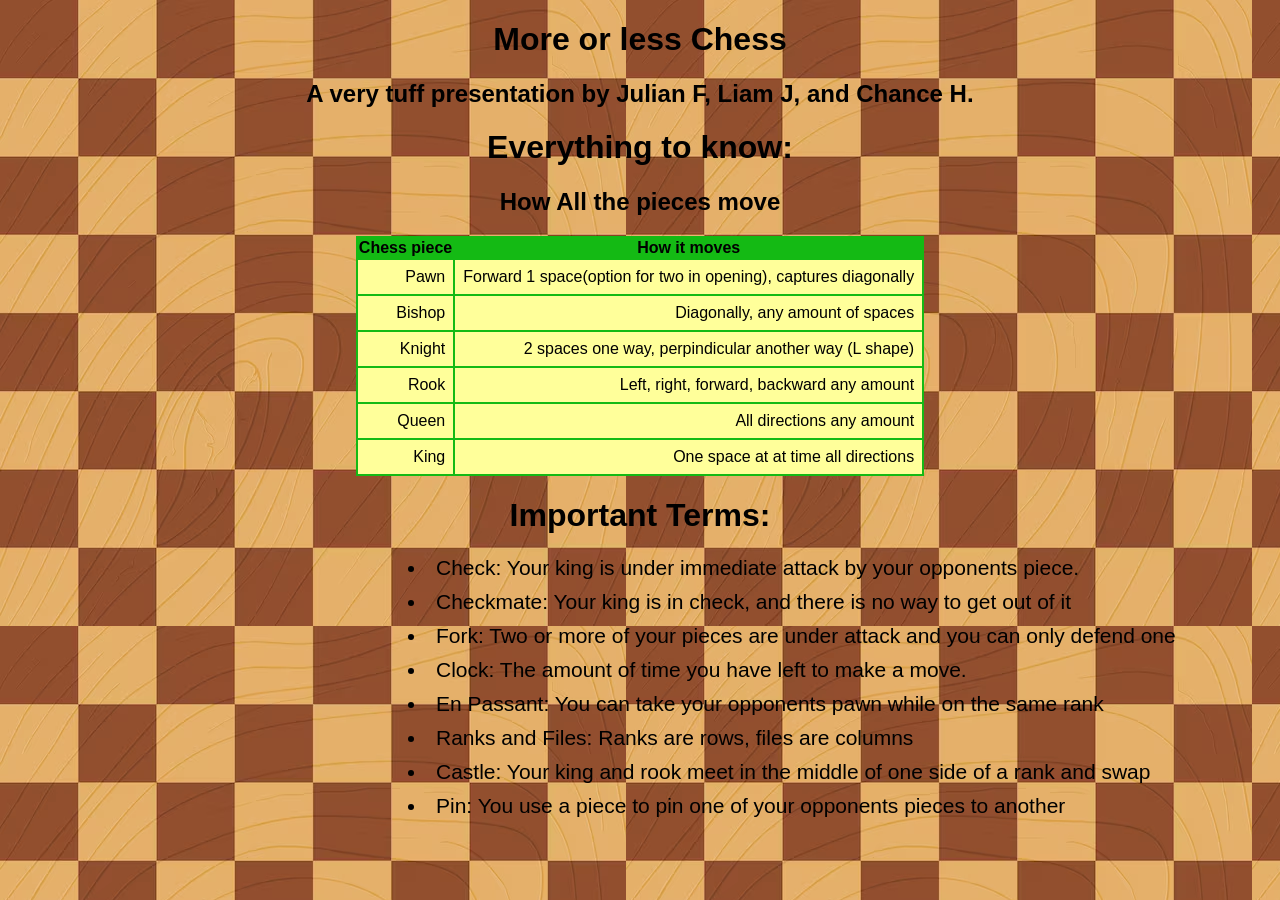
==== index.html @ f2fa6727 "did list" ====
<!DOCTYPE html>
<html>
<html lang = en>
    <head>
        <meta charset="UTF-8">
        <meta name = "viewport" content="width=device-width, initial-scale=1.0">
        <title>I'm Chessing it</title>
        <link rel="stylesheet" href="style.css">
    </head>
    <body>
        <h1>More or less Chess</h1>
        <h2>A very tuff presentation by Julian F, Liam J, and Chance H.</h2>
        <h1>Everything to know:</h1>
        <h2>How All the pieces move</h2>
        <table> 
             <tr>
                <th>Chess piece</th>
                <th>How it moves</th>
        </tr>
            <tr>
                <td>Pawn</td>
                <td>Forward 1 space(option for two in opening), captures diagonally</td>
            </tr>
            <tr>
                <td>Bishop</td>
                <td>Diagonally, any amount of spaces</td>
            </tr>
            <tr>
                <td>Knight</td>
                <td>2 spaces one way, perpindicular another way (L shape)</td>
            </tr>
            <tr>
                <td>Rook</td>
                <td>Left, right, forward, backward any amount</td>
            </tr>
                <td>Queen</td>
                <td>All directions any amount</td>
            <tr>
                <td>King</td>
                <td>One space at at time all directions</td>
            </tr>    

        </table>

    <h1 class = "h1banner">Important Terms:</h1>
    <ul>
        <li>Check: Your king is under immediate attack by your opponents piece.</li>
        <li>Checkmate: Your king is in check, and there is no way to get out of it</li>
        <li>Fork: Two or more of your pieces are under attack and you can only defend one</li>
        <li>Clock: The amount of time you have left to make a move.</li>
        <li>En Passant: You can take your opponents pawn while on the same rank</li>
        <li>Ranks and Files: Ranks are rows, files are columns</li>
        <li>Castle: Your king and rook meet in the middle of one side of a rank and swap</li>
        <li>Pin: You use a piece to pin one of your opponents pieces to another</li>
    </ul>
    

    </body>
        </html>
---- style.css ----
body {
    text-align: center;
    background-image: url("checkerboard.avif");
    text-align: center;
    font-family:'Segoe UI', Tahoma, Geneva, Verdana, sans-serif;
}

table {
    margin-left: auto;
    margin-right: auto;
    background-color: rgb(20, 186, 20);
    border: 100px;
    border-color: white;
    
}
td {
  background-color: rgb(255, 255, 154);
  border:5px solid white;
  padding: 8px;
  text-align: right;
}
table,th,td {
  border: 20px;
  margin: 20px auto;
  font-family: 'Segoe UI', Tahoma, Geneva, Verdana, sans-serif;
}

ul {
  font-size: 21px;
  list-style-position: inside;
  text-align: left;
  padding-left: 400px;
 
}
li {
  margin-bottom: 10px;
}
.h1banner{
  
}
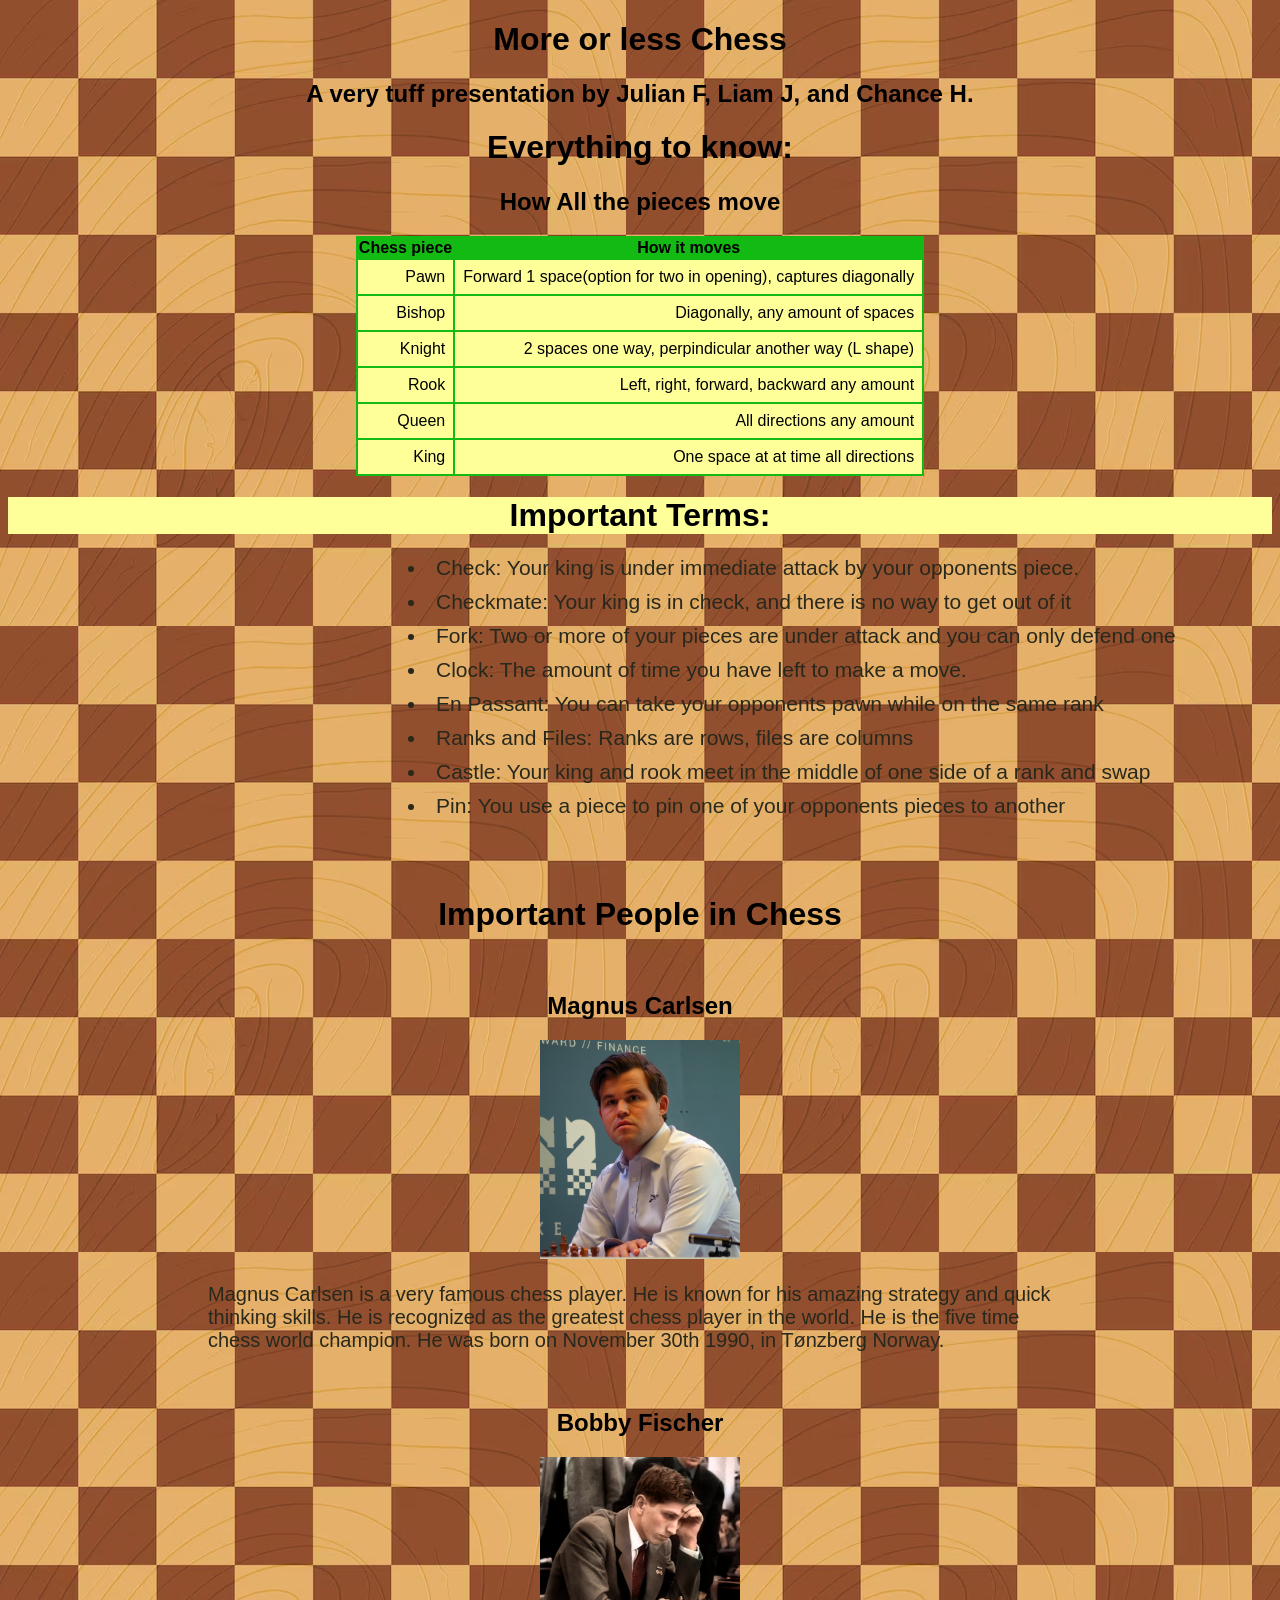
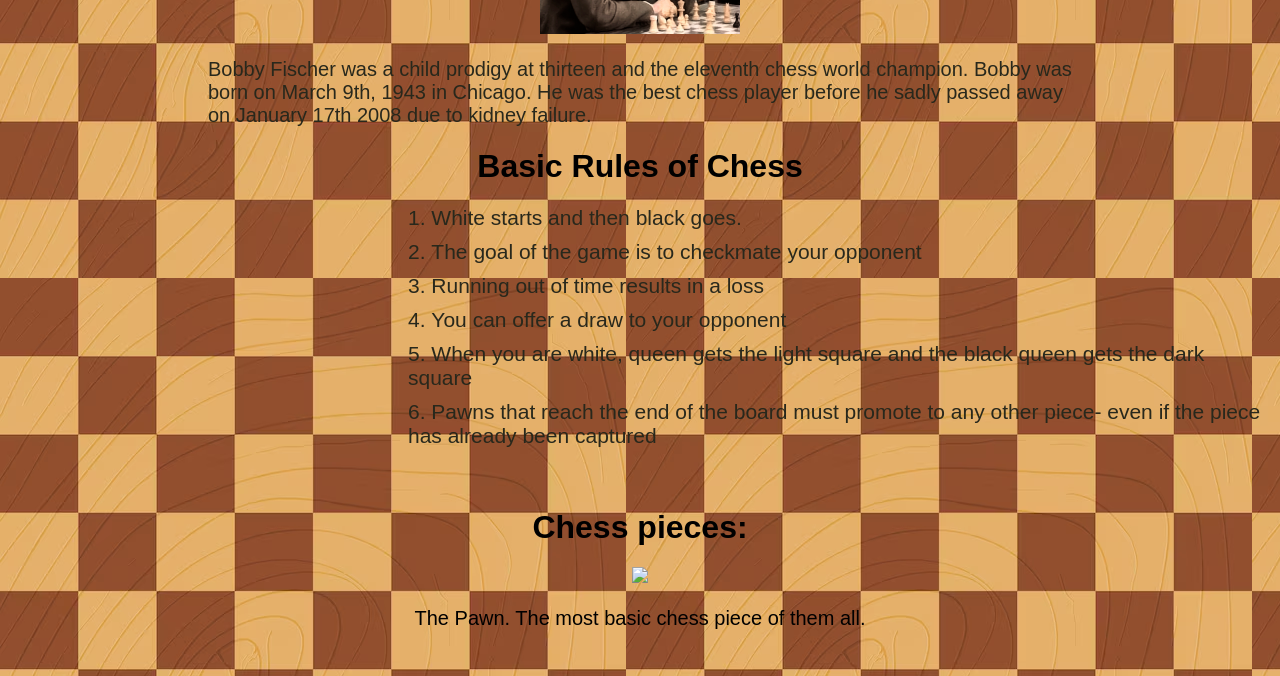
==== commit 6bd66303: "did list and pieces Co-authored-by: Liam J <LiamJostar@users.noreply.github.com> Co-authored-by: sir" ====
--- a/index.html
+++ b/index.html
@@ -1,4 +1,4 @@
-<!DOCTYPE html>
+ <!DOCTYPE html>
 <html>
 <html lang = en>
     <head>
@@ -53,7 +53,33 @@
         <li>Castle: Your king and rook meet in the middle of one side of a rank and swap</li>
         <li>Pin: You use a piece to pin one of your opponents pieces to another</li>
     </ul>
-    
+    <br><br>
+    <h1>Important People in Chess</h1>
+    <br>
+    <h2>Magnus Carlsen</h2>
+    <img class="magnus"src="MagnusCarlsen24.jpg" >
+    <p>Magnus Carlsen is a very famous chess player. He is known for his amazing strategy and quick thinking skills. He is recognized as the greatest chess player in the world. He is the five time 
+        chess world champion. He was born on November 30th 1990, in Tønzberg Norway.
+    </p>
+    <br>
+    <h2>Bobby Fischer</h2>
+    <img class="magnus"src="Bobby_Fischer_1960_in_Leipzig_in_color.jpg">
+    <p>Bobby Fischer was a child prodigy at thirteen and the eleventh chess world champion. Bobby was born on March 9th, 1943 in Chicago. He was the best chess player before he sadly passed away on January 17th 2008 due to kidney failure. 
+    </p>
 
-    </body>
+    <h1>Basic Rules of Chess</h1>
+    <ol>
+        <li>White starts and then black goes.</li>
+        <li>The goal of the game is to checkmate your opponent</li>
+        <li>Running out of time results in a loss</li>
+        <li>You can offer a draw to your opponent</li>
+        <li>When you are white, queen gets the light square and the black queen gets the dark square</li>
+        <li>Pawns that reach the end of the board must promote to any other piece- even if the piece has already been captured</li>
+    </ol>
+    <br>
+    <h1> Chess pieces:</h1>
+    <img class="pieces"src="https://i.pinimg.com/474x/52/5b/fa/525bfa9c43b8e1f092bd3f66b98a7b0f.jpg">
+    <p class="piece"> The Pawn. The most basic chess piece of them all.</p>
+    <img class="pieces"src="" 
+</body>
         </html>
--- a/style.css
+++ b/style.css
@@ -25,7 +25,7 @@
   font-family: 'Segoe UI', Tahoma, Geneva, Verdana, sans-serif;
 }
 
-ul {
+ul,ol {
   font-size: 21px;
   list-style-position: inside;
   text-align: left;
@@ -34,7 +34,28 @@
 }
 li {
   margin-bottom: 10px;
+  color: rgb(40, 40, 28)
 }
-.h1banner{
-  
+.h1banner {
+  background-color:rgb(255, 255, 154) ;
+}
+.magnus {
+  width: 200px;
+}
+
+p{
+  color: rgb(40,40,28);
+  text-align: left;
+  padding-left: 200px;
+  font-size: 20px;
+  padding-right: 200px;
+}
+
+.pieces{
+  width:200px;
+}
+
+.piece {
+  text-align: center;
+  color: black;
 }
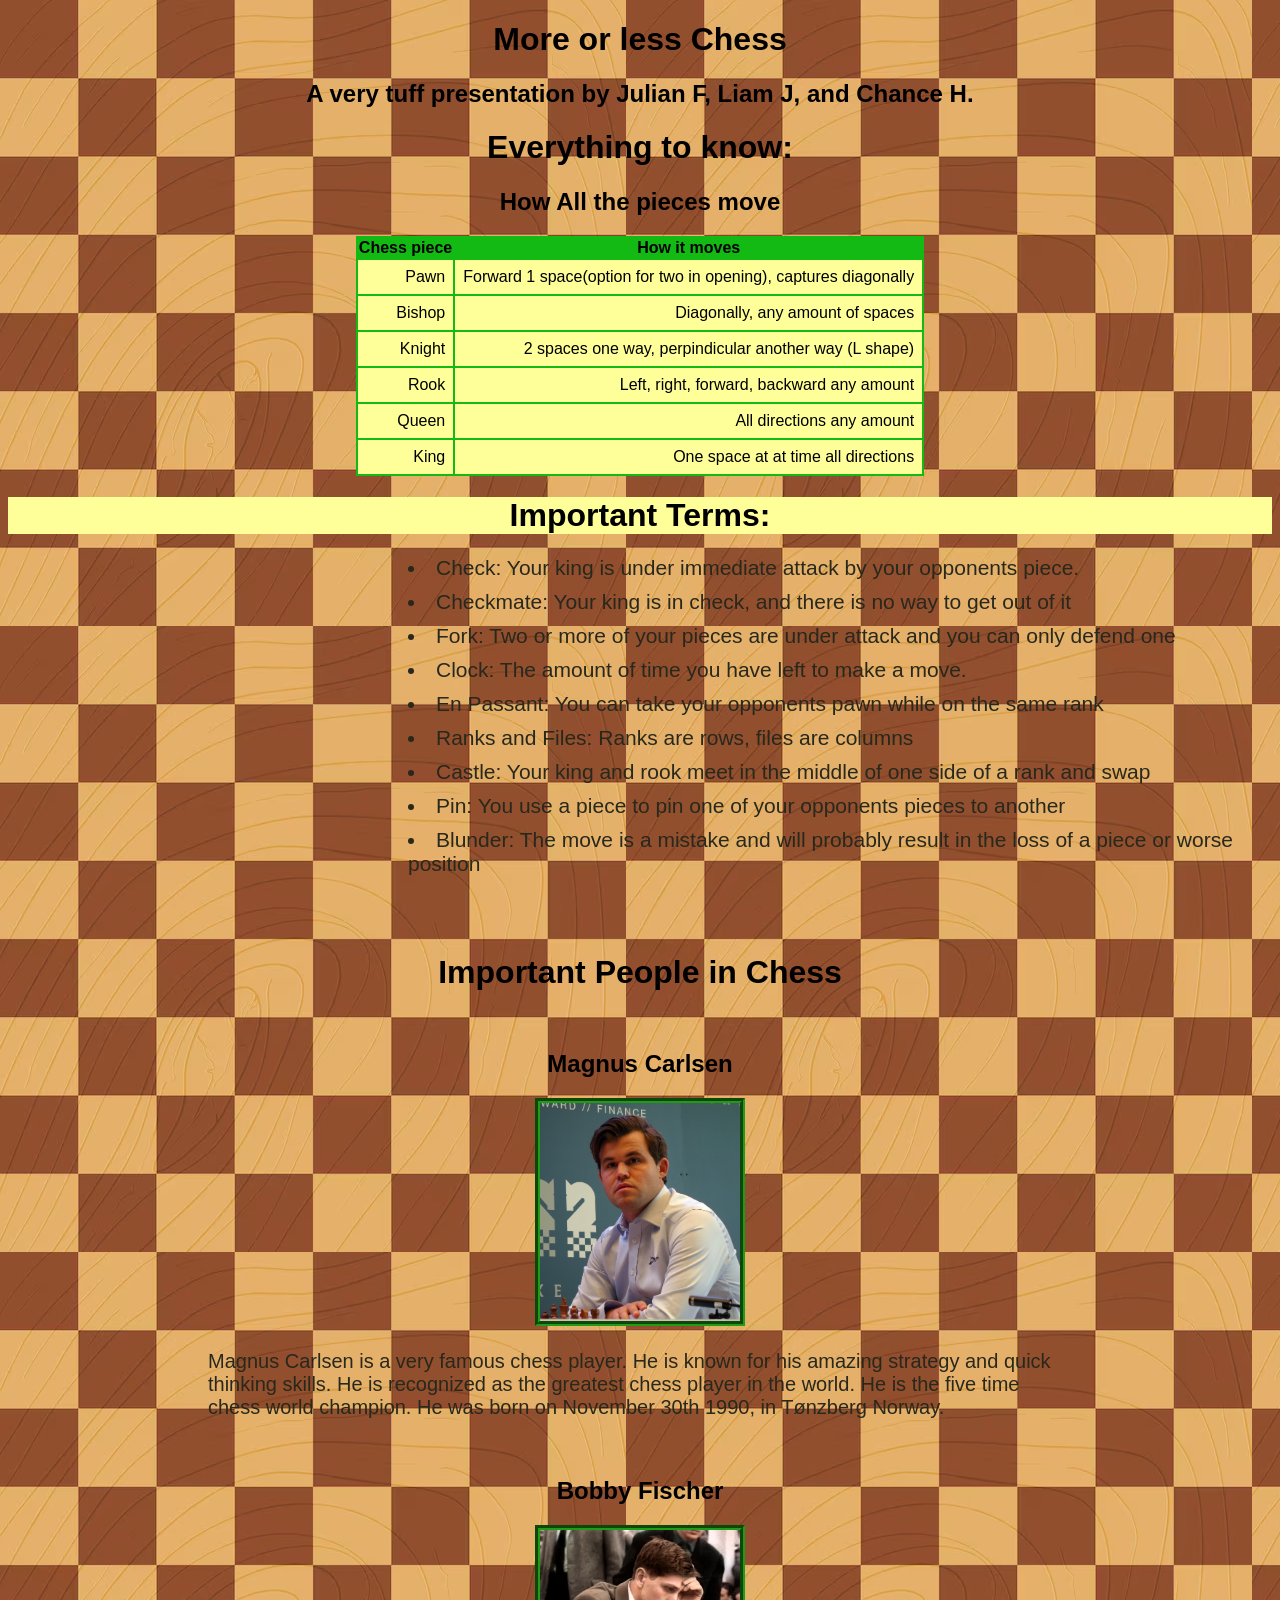
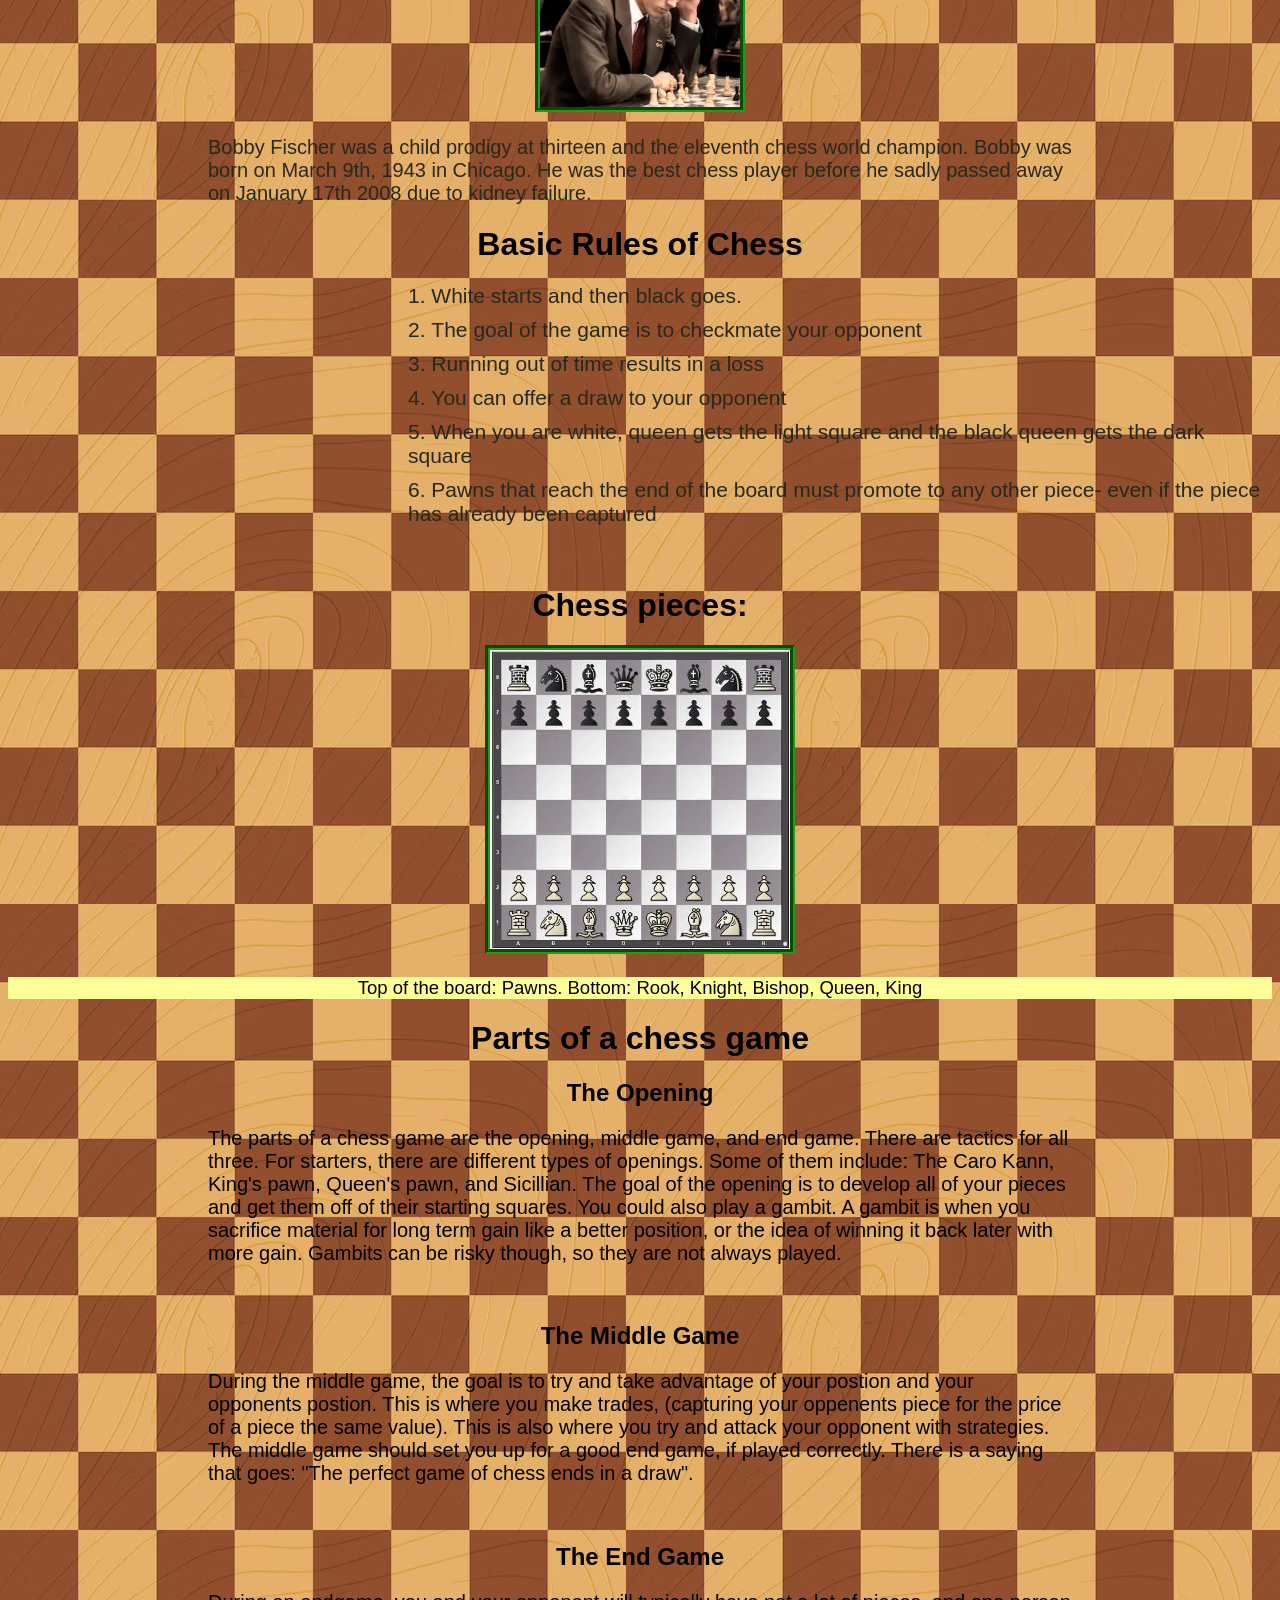
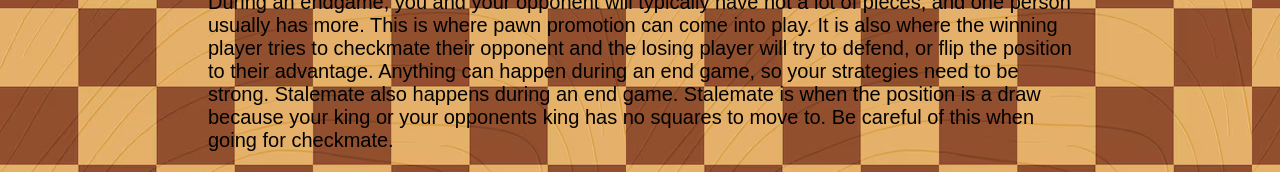
==== commit 9b9595d5: "did parts of chess and fixes/improvements" ====
--- a/index.html
+++ b/index.html
@@ -52,19 +52,20 @@
         <li>Ranks and Files: Ranks are rows, files are columns</li>
         <li>Castle: Your king and rook meet in the middle of one side of a rank and swap</li>
         <li>Pin: You use a piece to pin one of your opponents pieces to another</li>
+        <li>Blunder: The move is a mistake and will probably result in the loss of a piece or worse position</li>
     </ul>
     <br><br>
     <h1>Important People in Chess</h1>
     <br>
     <h2>Magnus Carlsen</h2>
     <img class="magnus"src="MagnusCarlsen24.jpg" >
-    <p>Magnus Carlsen is a very famous chess player. He is known for his amazing strategy and quick thinking skills. He is recognized as the greatest chess player in the world. He is the five time 
+    <p class="bio">Magnus Carlsen is a very famous chess player. He is known for his amazing strategy and quick thinking skills. He is recognized as the greatest chess player in the world. He is the five time 
         chess world champion. He was born on November 30th 1990, in Tønzberg Norway.
     </p>
     <br>
     <h2>Bobby Fischer</h2>
     <img class="magnus"src="Bobby_Fischer_1960_in_Leipzig_in_color.jpg">
-    <p>Bobby Fischer was a child prodigy at thirteen and the eleventh chess world champion. Bobby was born on March 9th, 1943 in Chicago. He was the best chess player before he sadly passed away on January 17th 2008 due to kidney failure. 
+    <p class="bio">Bobby Fischer was a child prodigy at thirteen and the eleventh chess world champion. Bobby was born on March 9th, 1943 in Chicago. He was the best chess player before he sadly passed away on January 17th 2008 due to kidney failure. 
     </p>
 
     <h1>Basic Rules of Chess</h1>
@@ -78,8 +79,27 @@
     </ol>
     <br>
     <h1> Chess pieces:</h1>
-    <img class="pieces"src="https://i.pinimg.com/474x/52/5b/fa/525bfa9c43b8e1f092bd3f66b98a7b0f.jpg">
-    <p class="piece"> The Pawn. The most basic chess piece of them all.</p>
-    <img class="pieces"src="" 
+    <img class="pieces"src="chess board.jpeg">
+    <div><p class="=piece">Top of the board: Pawns. Bottom: Rook, Knight, Bishop, Queen, King</p></div>
+    <h1>Parts of a chess game</h1>
+    <h2>The Opening</h2>
+    <p class="parts">The parts of a chess game are the opening, middle game, and end game. There are tactics for all three. 
+    For starters, there are different types of openings. Some of them include: The Caro Kann, King's pawn, Queen's pawn, and Sicillian.
+    The goal of the opening is to develop all of your pieces and get them off of their starting squares. You could also play a gambit. 
+    A gambit is when you sacrifice material for long term gain like a better position, or the idea of winning it back later with more gain.
+    Gambits can be risky though, so they are not always played. </p>
+    <br><h2>The Middle Game</h2>
+    <p class = "parts">
+        During the middle game, the goal is to try and take advantage of your postion and your opponents postion. This is where you make trades,
+        (capturing your oppenents piece for the price of a piece the same value). This is also where you try and attack your opponent with strategies.
+        The middle game should set you up for a good end game, if played correctly. There is a saying that goes: "The perfect game of chess ends in a draw". 
+    </p>
+    <br><h2>The End Game</h2>
+    <p class="parts">
+        During an endgame, you and your opponent will typically have not a lot of pieces, and one person usually has more. This is where pawn promotion can come into play.
+        It is also where the winning player tries to checkmate their opponent and the losing player will try to defend, or flip the position to their advantage.
+        Anything can happen during an end game, so your strategies need to be strong. Stalemate also happens during an end game. Stalemate is when the position is a draw because
+        your king or your opponents king has no squares to move to. Be careful of this when going for checkmate.
+    </p>
 </body>
-        </html>+        </html>
--- a/style.css
+++ b/style.css
@@ -9,9 +9,7 @@
     margin-left: auto;
     margin-right: auto;
     background-color: rgb(20, 186, 20);
-    border: 100px;
     border-color: white;
-    
 }
 td {
   background-color: rgb(255, 255, 154);
@@ -19,18 +17,24 @@
   padding: 8px;
   text-align: right;
 }
-table,th,td {
+th,td {
   border: 20px;
   margin: 20px auto;
   font-family: 'Segoe UI', Tahoma, Geneva, Verdana, sans-serif;
 }
 
-ul,ol {
+ul,ol{
   font-size: 21px;
   list-style-position: inside;
   text-align: left;
   padding-left: 400px;
  
+}
+.parts {
+  text-align: left;
+  padding-left: 200px;
+  padding-right: 200px;
+  font-size: 20px
 }
 li {
   margin-bottom: 10px;
@@ -43,7 +47,7 @@
   width: 200px;
 }
 
-p{
+.bio{
   color: rgb(40,40,28);
   text-align: left;
   padding-left: 200px;
@@ -52,10 +56,16 @@
 }
 
 .pieces{
-  width:200px;
+  width:300px;
 }
 
-.piece {
+div {
   text-align: center;
   color: black;
+  font-size: 18.5px;
+  background-color: rgb(255, 255, 154);
+}
+
+img {
+  border: 5px groove rgb(32, 155, 23)
 }
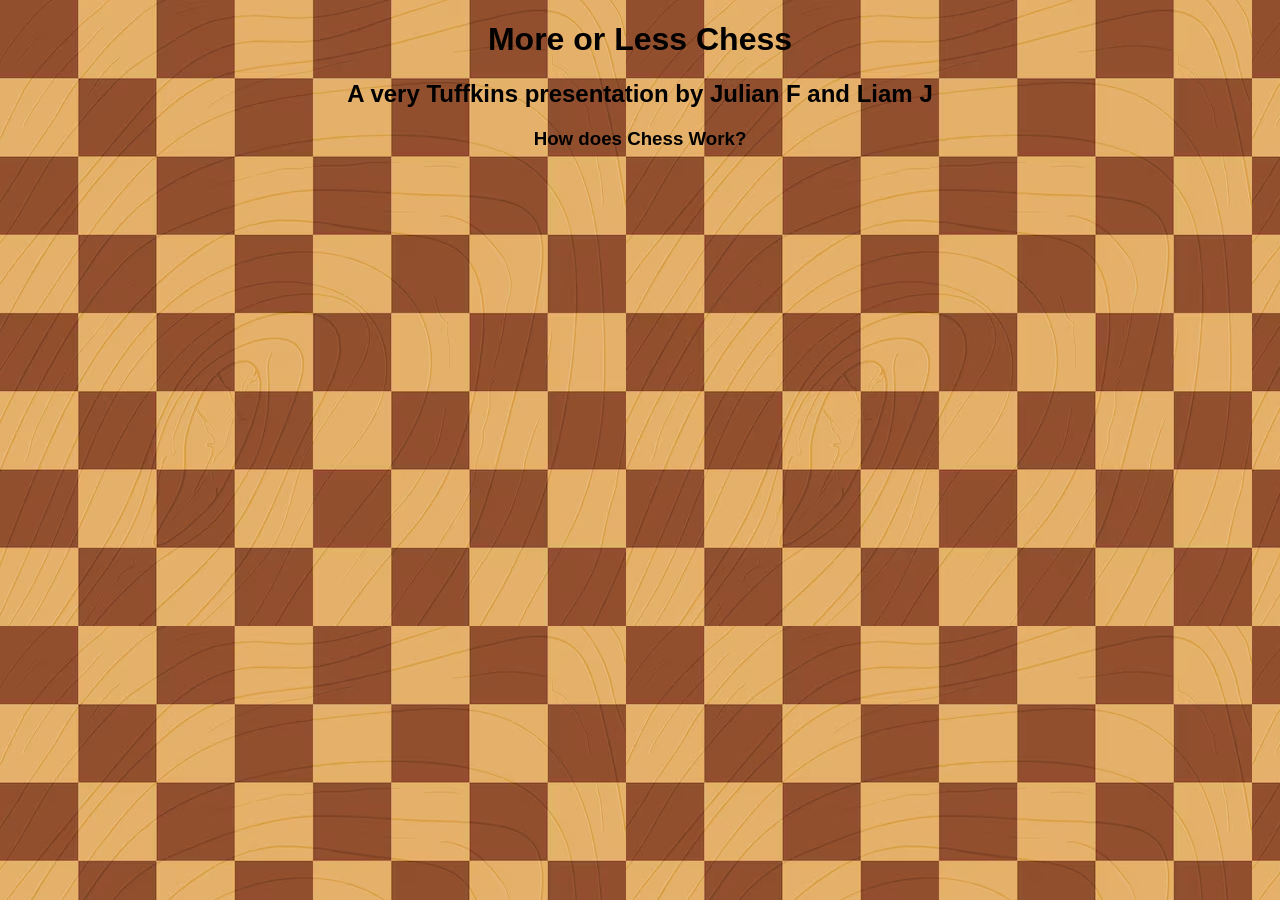
==== commit 57478cc6: "Useless commit" ====
--- a/index.html
+++ b/index.html
@@ -1,105 +1,15 @@
- <!DOCTYPE html>
+<!DOCTYPE html>
 <html>
 <html lang = en>
     <head>
         <meta charset="UTF-8">
         <meta name = "viewport" content="width=device-width, initial-scale=1.0">
-        <title>I'm Chessing it</title>
+        <title>More or less Chess</title>
         <link rel="stylesheet" href="style.css">
     </head>
     <body>
-        <h1>More or less Chess</h1>
-        <h2>A very tuff presentation by Julian F, Liam J, and Chance H.</h2>
-        <h1>Everything to know:</h1>
-        <h2>How All the pieces move</h2>
-        <table> 
-             <tr>
-                <th>Chess piece</th>
-                <th>How it moves</th>
-        </tr>
-            <tr>
-                <td>Pawn</td>
-                <td>Forward 1 space(option for two in opening), captures diagonally</td>
-            </tr>
-            <tr>
-                <td>Bishop</td>
-                <td>Diagonally, any amount of spaces</td>
-            </tr>
-            <tr>
-                <td>Knight</td>
-                <td>2 spaces one way, perpindicular another way (L shape)</td>
-            </tr>
-            <tr>
-                <td>Rook</td>
-                <td>Left, right, forward, backward any amount</td>
-            </tr>
-                <td>Queen</td>
-                <td>All directions any amount</td>
-            <tr>
-                <td>King</td>
-                <td>One space at at time all directions</td>
-            </tr>    
-
-        </table>
-
-    <h1 class = "h1banner">Important Terms:</h1>
-    <ul>
-        <li>Check: Your king is under immediate attack by your opponents piece.</li>
-        <li>Checkmate: Your king is in check, and there is no way to get out of it</li>
-        <li>Fork: Two or more of your pieces are under attack and you can only defend one</li>
-        <li>Clock: The amount of time you have left to make a move.</li>
-        <li>En Passant: You can take your opponents pawn while on the same rank</li>
-        <li>Ranks and Files: Ranks are rows, files are columns</li>
-        <li>Castle: Your king and rook meet in the middle of one side of a rank and swap</li>
-        <li>Pin: You use a piece to pin one of your opponents pieces to another</li>
-        <li>Blunder: The move is a mistake and will probably result in the loss of a piece or worse position</li>
-    </ul>
-    <br><br>
-    <h1>Important People in Chess</h1>
-    <br>
-    <h2>Magnus Carlsen</h2>
-    <img class="magnus"src="MagnusCarlsen24.jpg" >
-    <p class="bio">Magnus Carlsen is a very famous chess player. He is known for his amazing strategy and quick thinking skills. He is recognized as the greatest chess player in the world. He is the five time 
-        chess world champion. He was born on November 30th 1990, in Tønzberg Norway.
-    </p>
-    <br>
-    <h2>Bobby Fischer</h2>
-    <img class="magnus"src="Bobby_Fischer_1960_in_Leipzig_in_color.jpg">
-    <p class="bio">Bobby Fischer was a child prodigy at thirteen and the eleventh chess world champion. Bobby was born on March 9th, 1943 in Chicago. He was the best chess player before he sadly passed away on January 17th 2008 due to kidney failure. 
-    </p>
-
-    <h1>Basic Rules of Chess</h1>
-    <ol>
-        <li>White starts and then black goes.</li>
-        <li>The goal of the game is to checkmate your opponent</li>
-        <li>Running out of time results in a loss</li>
-        <li>You can offer a draw to your opponent</li>
-        <li>When you are white, queen gets the light square and the black queen gets the dark square</li>
-        <li>Pawns that reach the end of the board must promote to any other piece- even if the piece has already been captured</li>
-    </ol>
-    <br>
-    <h1> Chess pieces:</h1>
-    <img class="pieces"src="chess board.jpeg">
-    <div><p class="=piece">Top of the board: Pawns. Bottom: Rook, Knight, Bishop, Queen, King</p></div>
-    <h1>Parts of a chess game</h1>
-    <h2>The Opening</h2>
-    <p class="parts">The parts of a chess game are the opening, middle game, and end game. There are tactics for all three. 
-    For starters, there are different types of openings. Some of them include: The Caro Kann, King's pawn, Queen's pawn, and Sicillian.
-    The goal of the opening is to develop all of your pieces and get them off of their starting squares. You could also play a gambit. 
-    A gambit is when you sacrifice material for long term gain like a better position, or the idea of winning it back later with more gain.
-    Gambits can be risky though, so they are not always played. </p>
-    <br><h2>The Middle Game</h2>
-    <p class = "parts">
-        During the middle game, the goal is to try and take advantage of your postion and your opponents postion. This is where you make trades,
-        (capturing your oppenents piece for the price of a piece the same value). This is also where you try and attack your opponent with strategies.
-        The middle game should set you up for a good end game, if played correctly. There is a saying that goes: "The perfect game of chess ends in a draw". 
-    </p>
-    <br><h2>The End Game</h2>
-    <p class="parts">
-        During an endgame, you and your opponent will typically have not a lot of pieces, and one person usually has more. This is where pawn promotion can come into play.
-        It is also where the winning player tries to checkmate their opponent and the losing player will try to defend, or flip the position to their advantage.
-        Anything can happen during an end game, so your strategies need to be strong. Stalemate also happens during an end game. Stalemate is when the position is a draw because
-        your king or your opponents king has no squares to move to. Be careful of this when going for checkmate.
-    </p>
-</body>
-        </html>
+        <h1>More or Less Chess</h1>
+        <h2>A very Tuffkins presentation by Julian F and Liam J</h2>
+        <h3>How does Chess Work?</h3>
+    </body> 
+        </html>
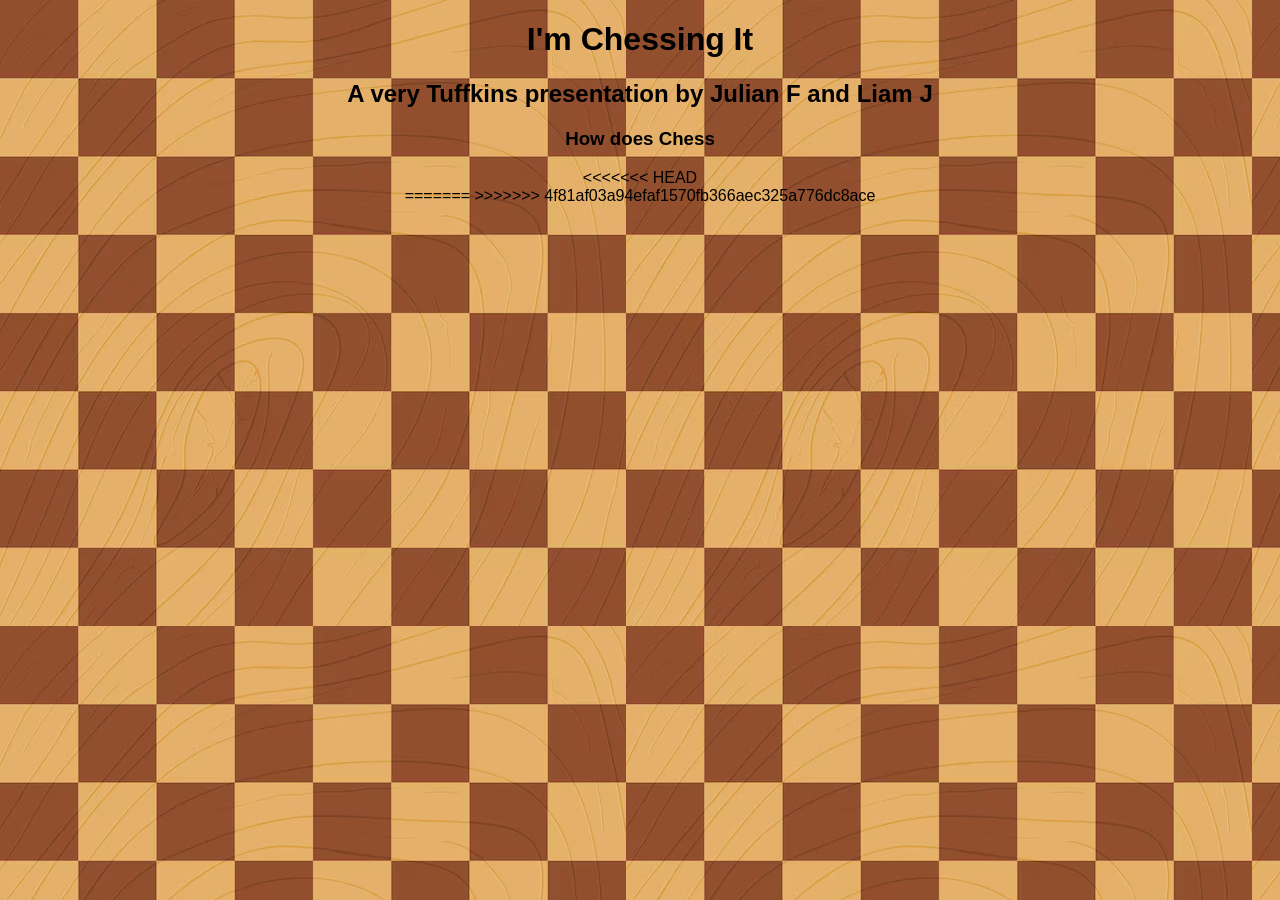
==== commit c02d1000: "Merge branch 'main' of https://github.com/Julianf-30/Julian-and-Liam-CSAEA-Project" ====
--- a/index.html
+++ b/index.html
@@ -1,4 +1,4 @@
-<!DOCTYPE html>
+ <!DOCTYPE html>
 <html>
 <html lang = en>
     <head>
@@ -8,8 +8,15 @@
         <link rel="stylesheet" href="style.css">
     </head>
     <body>
-        <h1>More or Less Chess</h1>
+        <h1>I'm Chessing It</h1>
         <h2>A very Tuffkins presentation by Julian F and Liam J</h2>
-        <h3>How does Chess Work?</h3>
-    </body> 
-        </html>+        <h3>How does Chess</h3>
+<<<<<<< HEAD
+        <table> 
+            
+        </table>
+
+=======
+>>>>>>> 4f81af03a94efaf1570fb366aec325a776dc8ace
+    </body>
+        </html>
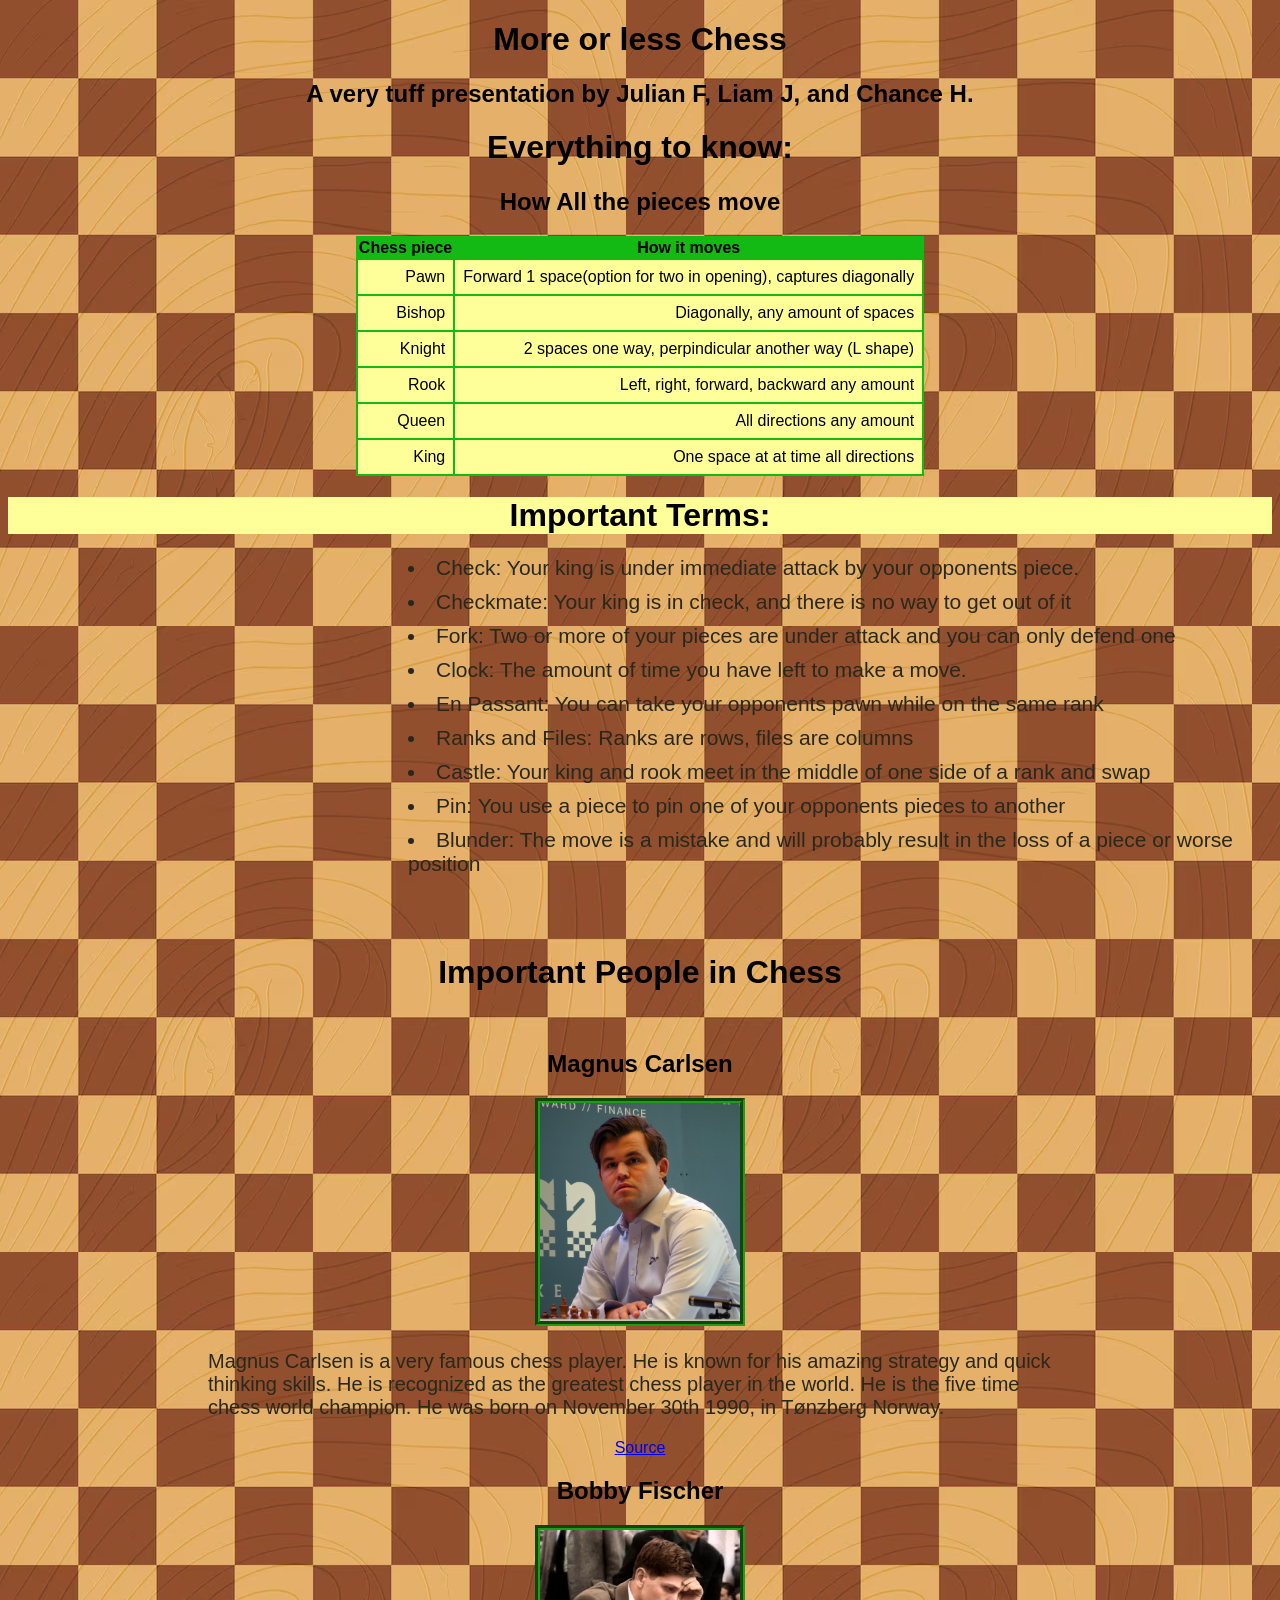
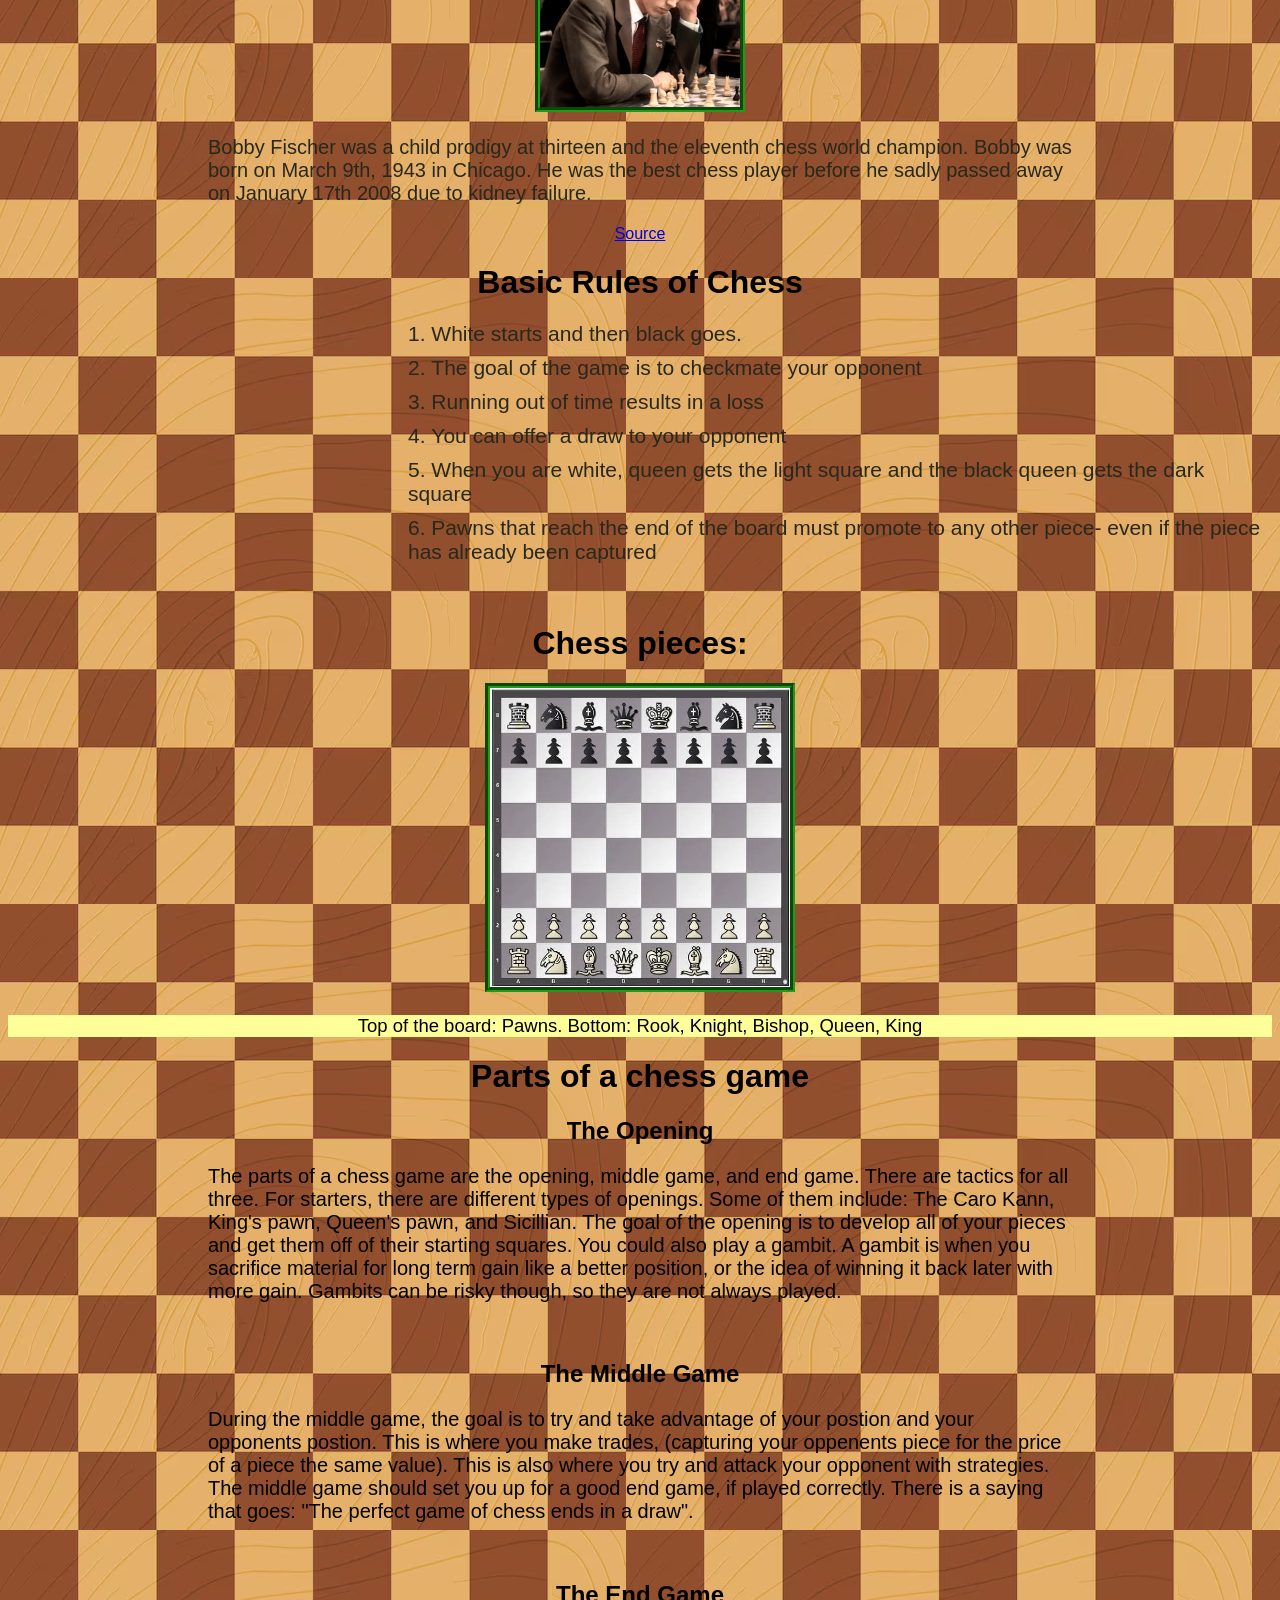
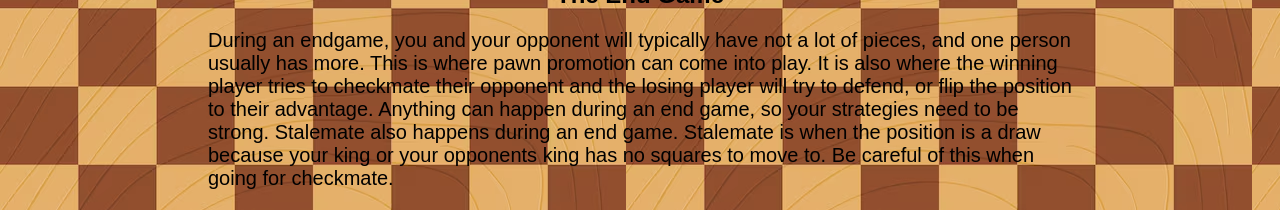
==== commit b57bfe0f: "did sources Co-authored-by: Liam J <LiamJostar@users.noreply.github.com>" ====
--- a/index.html
+++ b/index.html
@@ -4,19 +4,104 @@
     <head>
         <meta charset="UTF-8">
         <meta name = "viewport" content="width=device-width, initial-scale=1.0">
-        <title>More or less Chess</title>
+        <title>I'm Chessing it</title>
         <link rel="stylesheet" href="style.css">
     </head>
     <body>
-        <h1>I'm Chessing It</h1>
-        <h2>A very Tuffkins presentation by Julian F and Liam J</h2>
-        <h3>How does Chess</h3>
-<<<<<<< HEAD
+        <h1>More or less Chess</h1>
+        <h2>A very tuff presentation by Julian F, Liam J, and Chance H.</h2>
+        <h1>Everything to know:</h1>
+        <h2>How All the pieces move</h2>
         <table> 
-            
+             <tr>
+                <th>Chess piece</th>
+                <th>How it moves</th>
+        </tr>
+            <tr>
+                <td>Pawn</td>
+                <td>Forward 1 space(option for two in opening), captures diagonally</td>
+            </tr>
+            <tr>
+                <td>Bishop</td>
+                <td>Diagonally, any amount of spaces</td>
+            </tr>
+            <tr>
+                <td>Knight</td>
+                <td>2 spaces one way, perpindicular another way (L shape)</td>
+            </tr>
+            <tr>
+                <td>Rook</td>
+                <td>Left, right, forward, backward any amount</td>
+            </tr>
+                <td>Queen</td>
+                <td>All directions any amount</td>
+            <tr>
+                <td>King</td>
+                <td>One space at at time all directions</td>
+            </tr>    
+
         </table>
 
-=======
->>>>>>> 4f81af03a94efaf1570fb366aec325a776dc8ace
-    </body>
-        </html>
+    <h1 class = "h1banner">Important Terms:</h1>
+    <ul>
+        <li>Check: Your king is under immediate attack by your opponents piece.</li>
+        <li>Checkmate: Your king is in check, and there is no way to get out of it</li>
+        <li>Fork: Two or more of your pieces are under attack and you can only defend one</li>
+        <li>Clock: The amount of time you have left to make a move.</li>
+        <li>En Passant: You can take your opponents pawn while on the same rank</li>
+        <li>Ranks and Files: Ranks are rows, files are columns</li>
+        <li>Castle: Your king and rook meet in the middle of one side of a rank and swap</li>
+        <li>Pin: You use a piece to pin one of your opponents pieces to another</li>
+        <li>Blunder: The move is a mistake and will probably result in the loss of a piece or worse position</li>
+    </ul>
+    <br><br>
+    <h1>Important People in Chess</h1>
+    <br>
+    <h2>Magnus Carlsen</h2>
+    <img class="magnus"src="MagnusCarlsen24.jpg" >
+    <p class="bio">Magnus Carlsen is a very famous chess player. He is known for his amazing strategy and quick thinking skills. He is recognized as the greatest chess player in the world. He is the five time 
+        chess world champion. He was born on November 30th 1990, in Tønzberg Norway.
+    </p>
+    <a href="https://www.britannica.com/biography/Magnus-Carlsen">Source</a>
+    <br>
+    <h2>Bobby Fischer</h2>
+    <img class="magnus"src="Bobby_Fischer_1960_in_Leipzig_in_color.jpg">
+    <p class="bio">Bobby Fischer was a child prodigy at thirteen and the eleventh chess world champion. Bobby was born on March 9th, 1943 in Chicago. He was the best chess player before he sadly passed away on January 17th 2008 due to kidney failure. 
+    </p>
+    <a href="https://www.britannica.com/biography/Bobby-Fischer">Source</a>
+
+    <h1>Basic Rules of Chess</h1>
+    <ol>
+        <li>White starts and then black goes.</li>
+        <li>The goal of the game is to checkmate your opponent</li>
+        <li>Running out of time results in a loss</li>
+        <li>You can offer a draw to your opponent</li>
+        <li>When you are white, queen gets the light square and the black queen gets the dark square</li>
+        <li>Pawns that reach the end of the board must promote to any other piece- even if the piece has already been captured</li>
+    </ol>
+    <br>
+    <h1> Chess pieces:</h1>
+    <img class="pieces"src="chess board.jpeg">
+    <div><p class="=piece">Top of the board: Pawns. Bottom: Rook, Knight, Bishop, Queen, King</p></div>
+    <h1>Parts of a chess game</h1>
+    <h2>The Opening</h2>
+    <p class="parts">The parts of a chess game are the opening, middle game, and end game. There are tactics for all three. 
+    For starters, there are different types of openings. Some of them include: The Caro Kann, King's pawn, Queen's pawn, and Sicillian.
+    The goal of the opening is to develop all of your pieces and get them off of their starting squares. You could also play a gambit. 
+    A gambit is when you sacrifice material for long term gain like a better position, or the idea of winning it back later with more gain.
+    Gambits can be risky though, so they are not always played. </p>
+    <br><h2>The Middle Game</h2>
+    <p class = "parts">
+        During the middle game, the goal is to try and take advantage of your postion and your opponents postion. This is where you make trades,
+        (capturing your oppenents piece for the price of a piece the same value). This is also where you try and attack your opponent with strategies.
+        The middle game should set you up for a good end game, if played correctly. There is a saying that goes: "The perfect game of chess ends in a draw". 
+    </p>
+    <br><h2>The End Game</h2>
+    <p class="parts">
+        During an endgame, you and your opponent will typically have not a lot of pieces, and one person usually has more. This is where pawn promotion can come into play.
+        It is also where the winning player tries to checkmate their opponent and the losing player will try to defend, or flip the position to their advantage.
+        Anything can happen during an end game, so your strategies need to be strong. Stalemate also happens during an end game. Stalemate is when the position is a draw because
+        your king or your opponents king has no squares to move to. Be careful of this when going for checkmate.
+    </p>
+</body>
+        </html>
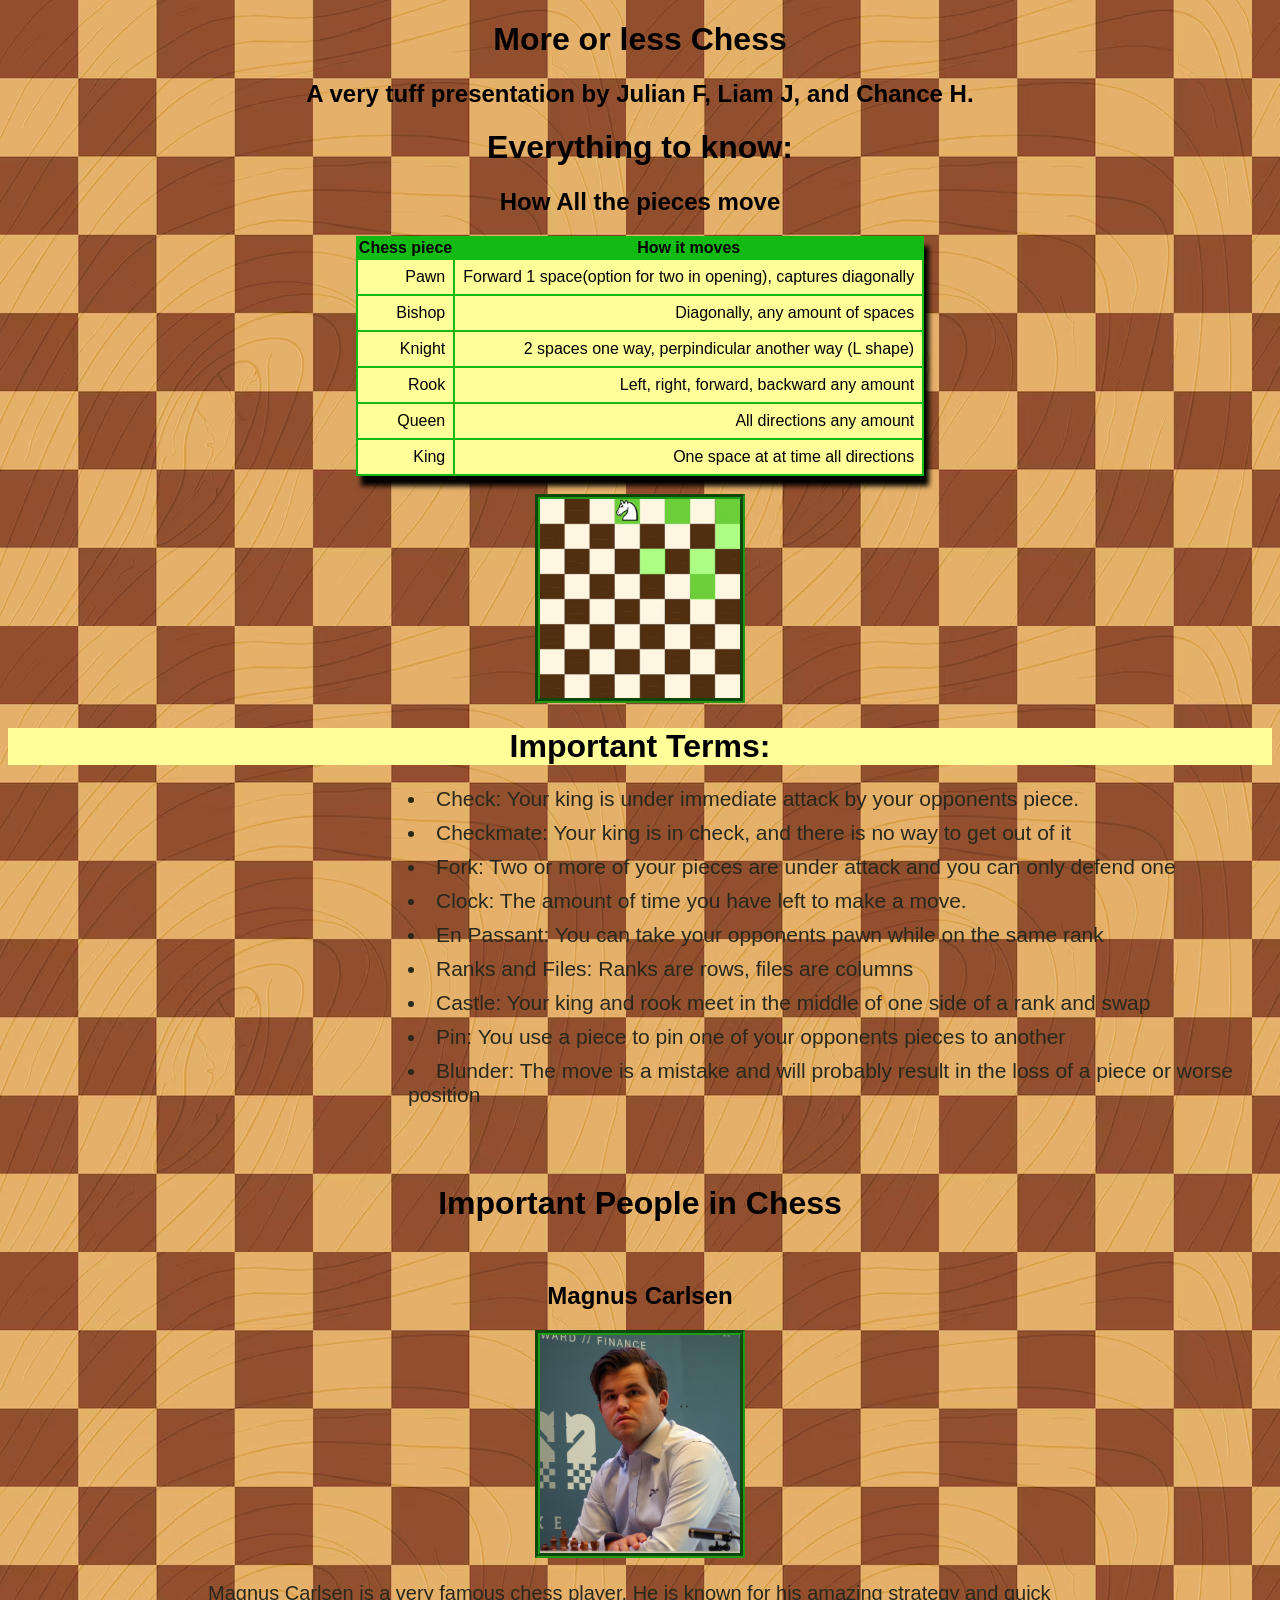
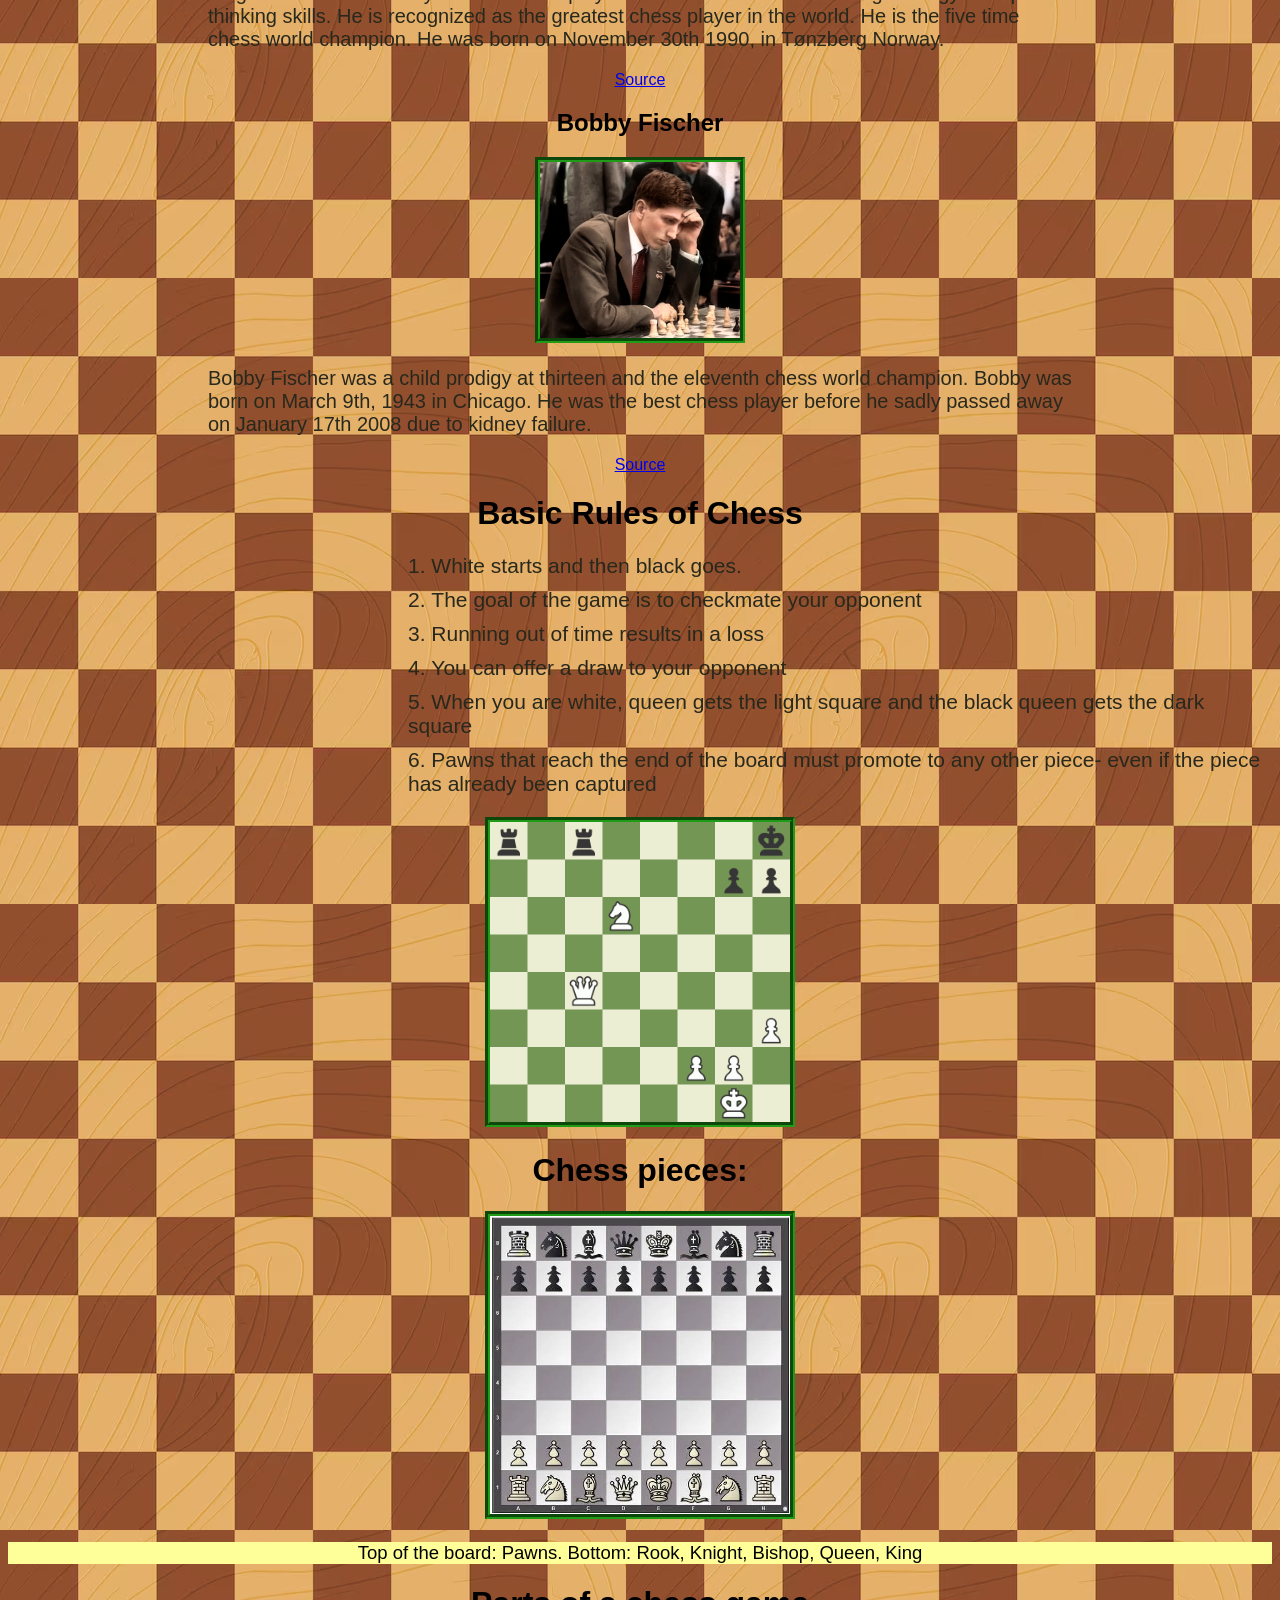
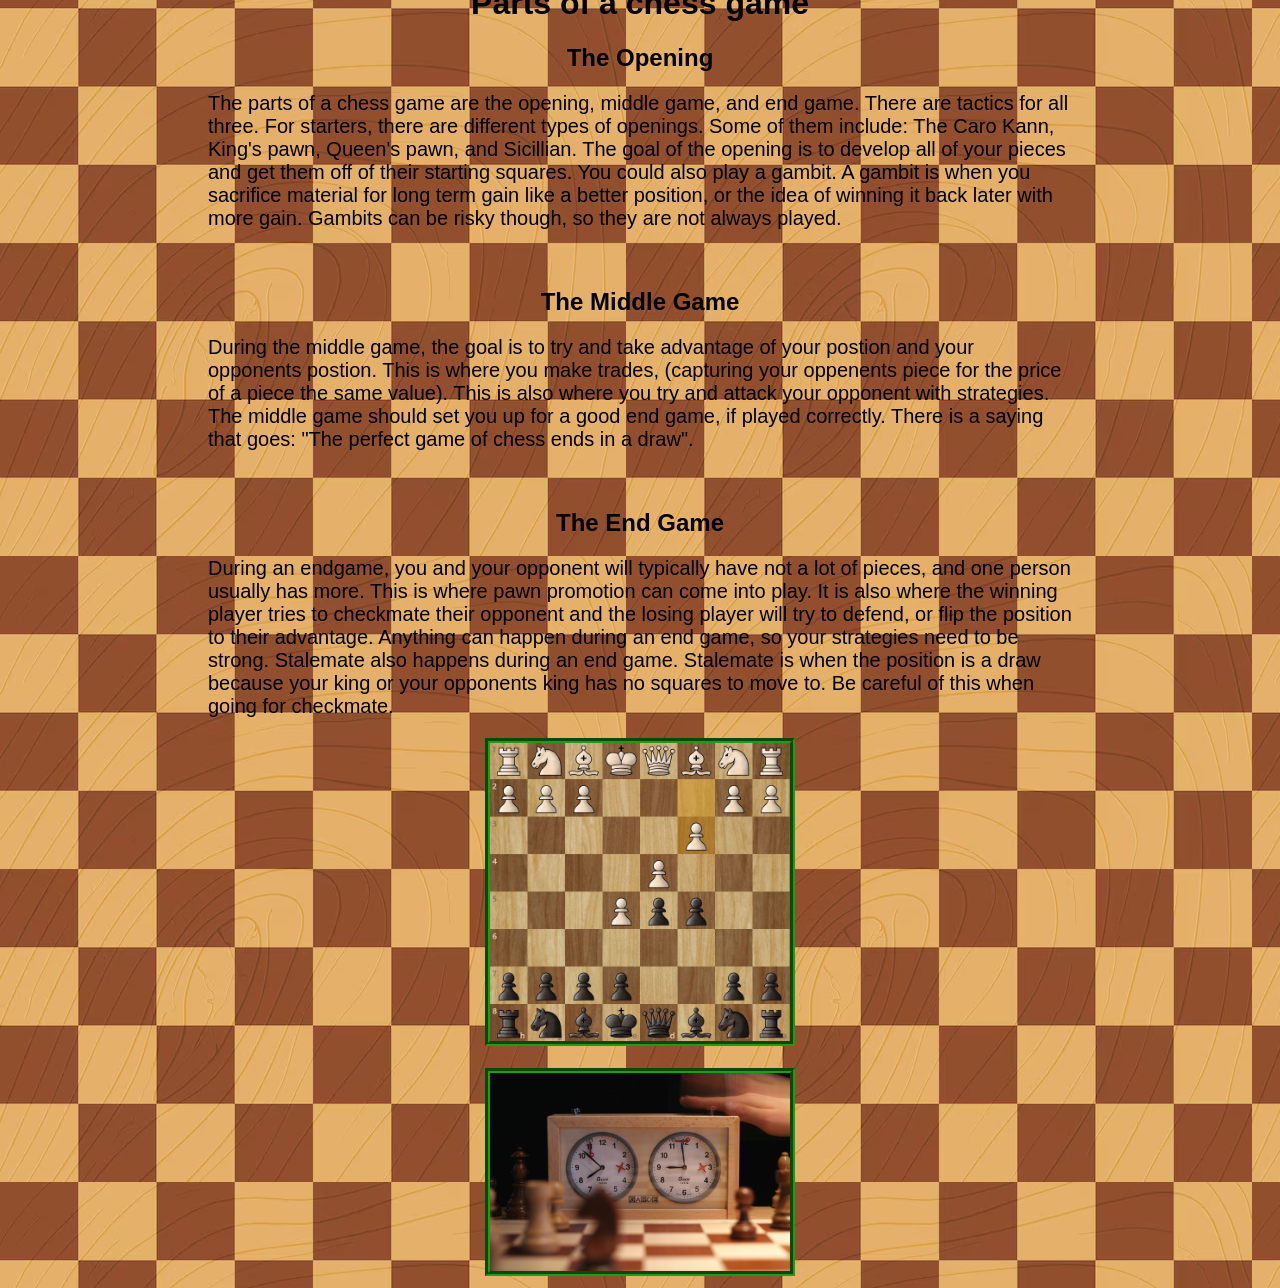
==== commit 936d77e8: "final images/edits--finished" ====
--- a/index.html
+++ b/index.html
@@ -12,7 +12,7 @@
         <h2>A very tuff presentation by Julian F, Liam J, and Chance H.</h2>
         <h1>Everything to know:</h1>
         <h2>How All the pieces move</h2>
-        <table> 
+        <table class="tableshadow"> 
              <tr>
                 <th>Chess piece</th>
                 <th>How it moves</th>
@@ -41,7 +41,9 @@
             </tr>    
 
         </table>
-
+        <br>
+        <img class = "piec" src="knighttouch.gif"
+        <br>
     <h1 class = "h1banner">Important Terms:</h1>
     <ul>
         <li>Check: Your king is under immediate attack by your opponents piece.</li>
@@ -79,6 +81,7 @@
         <li>When you are white, queen gets the light square and the black queen gets the dark square</li>
         <li>Pawns that reach the end of the board must promote to any other piece- even if the piece has already been captured</li>
     </ol>
+    <img class="pieces" src="checkmate.gif">
     <br>
     <h1> Chess pieces:</h1>
     <img class="pieces"src="chess board.jpeg">
@@ -103,5 +106,8 @@
         Anything can happen during an end game, so your strategies need to be strong. Stalemate also happens during an end game. Stalemate is when the position is a draw because
         your king or your opponents king has no squares to move to. Be careful of this when going for checkmate.
     </p>
+    <img class="pieces" src="carokann.webp">
+    <br><br>
+    <img  class ="pieces" src="chessclock.jpg">
 </body>
-        </html>+        </html>
--- a/style.css
+++ b/style.css
@@ -3,6 +3,7 @@
     background-image: url("checkerboard.avif");
     text-align: center;
     font-family:'Segoe UI', Tahoma, Geneva, Verdana, sans-serif;
+    line-height: normal;
 }
 
 table {
@@ -68,4 +69,12 @@
 
 img {
   border: 5px groove rgb(32, 155, 23)
+}
+
+.tableshadow {
+  box-shadow: 5px 10px 5px rgb(0, 0, 0);
+}
+
+.piec{
+  width:200px;
 }
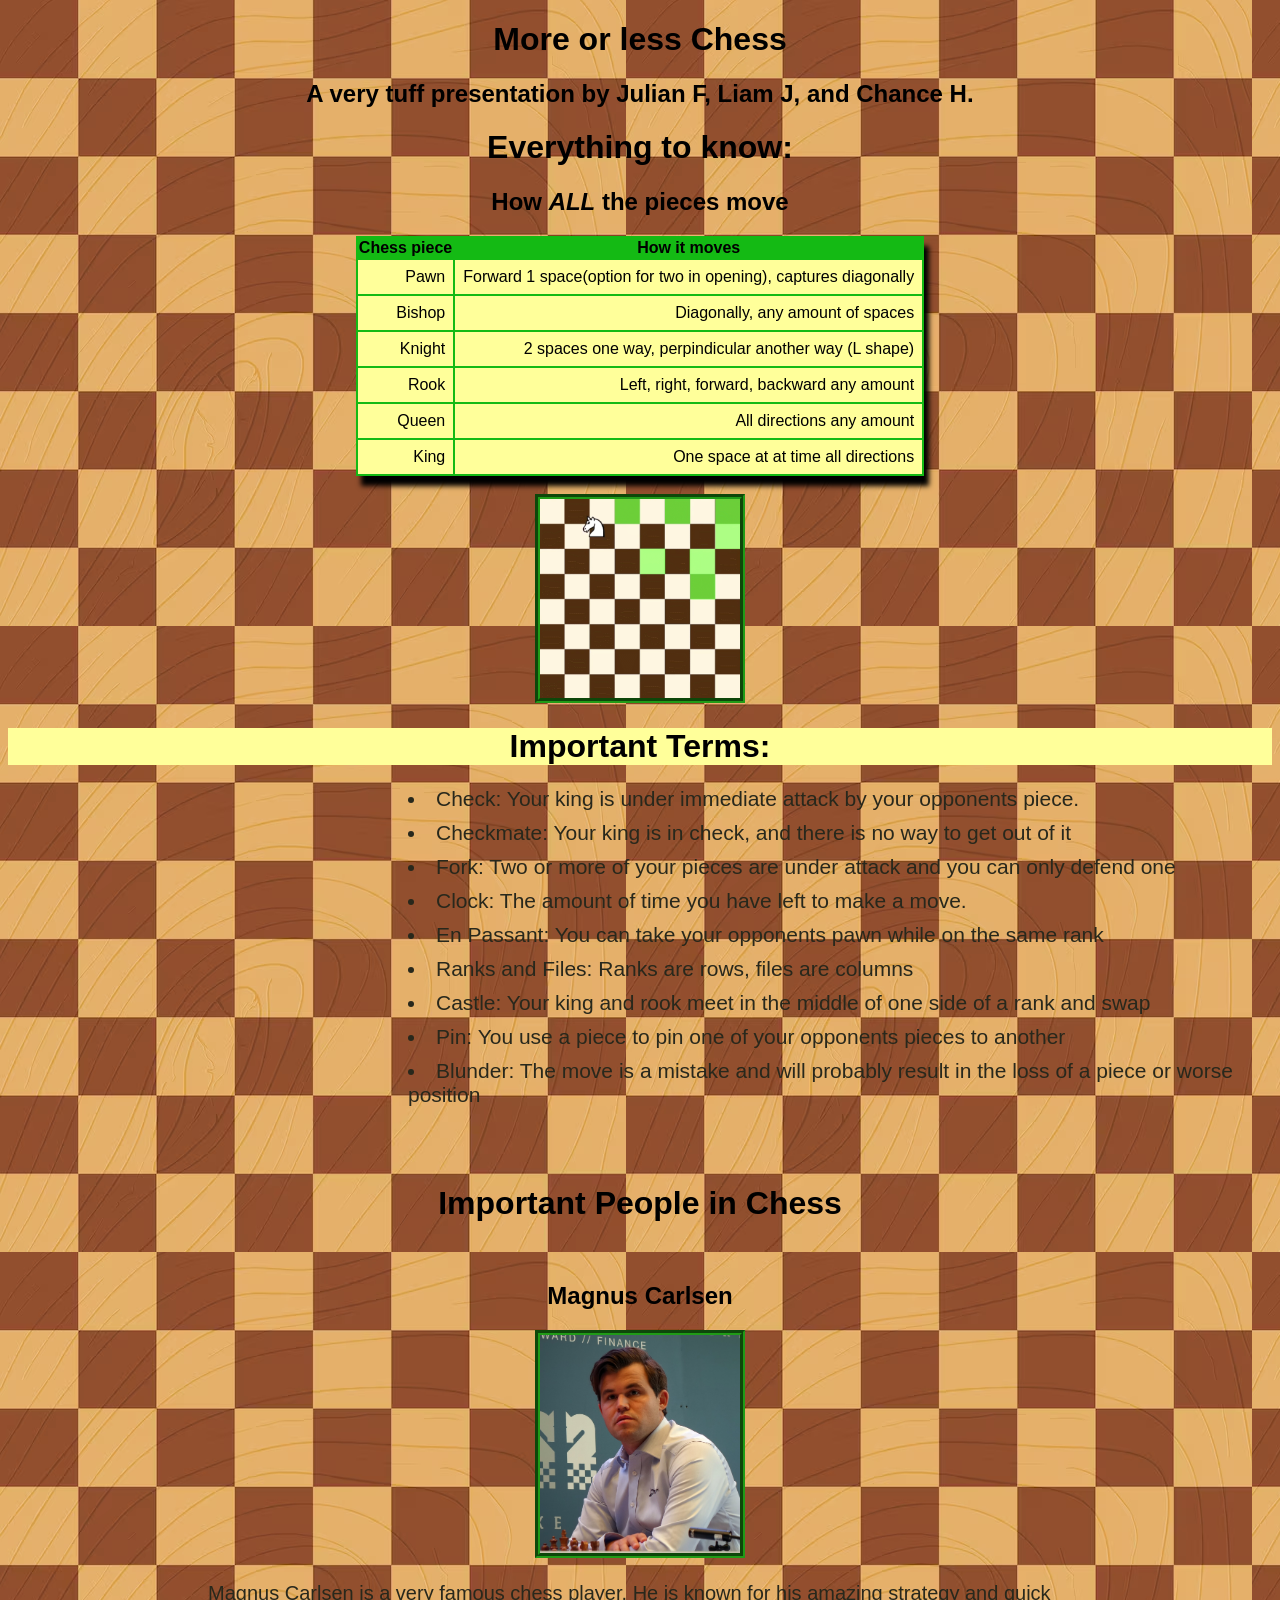
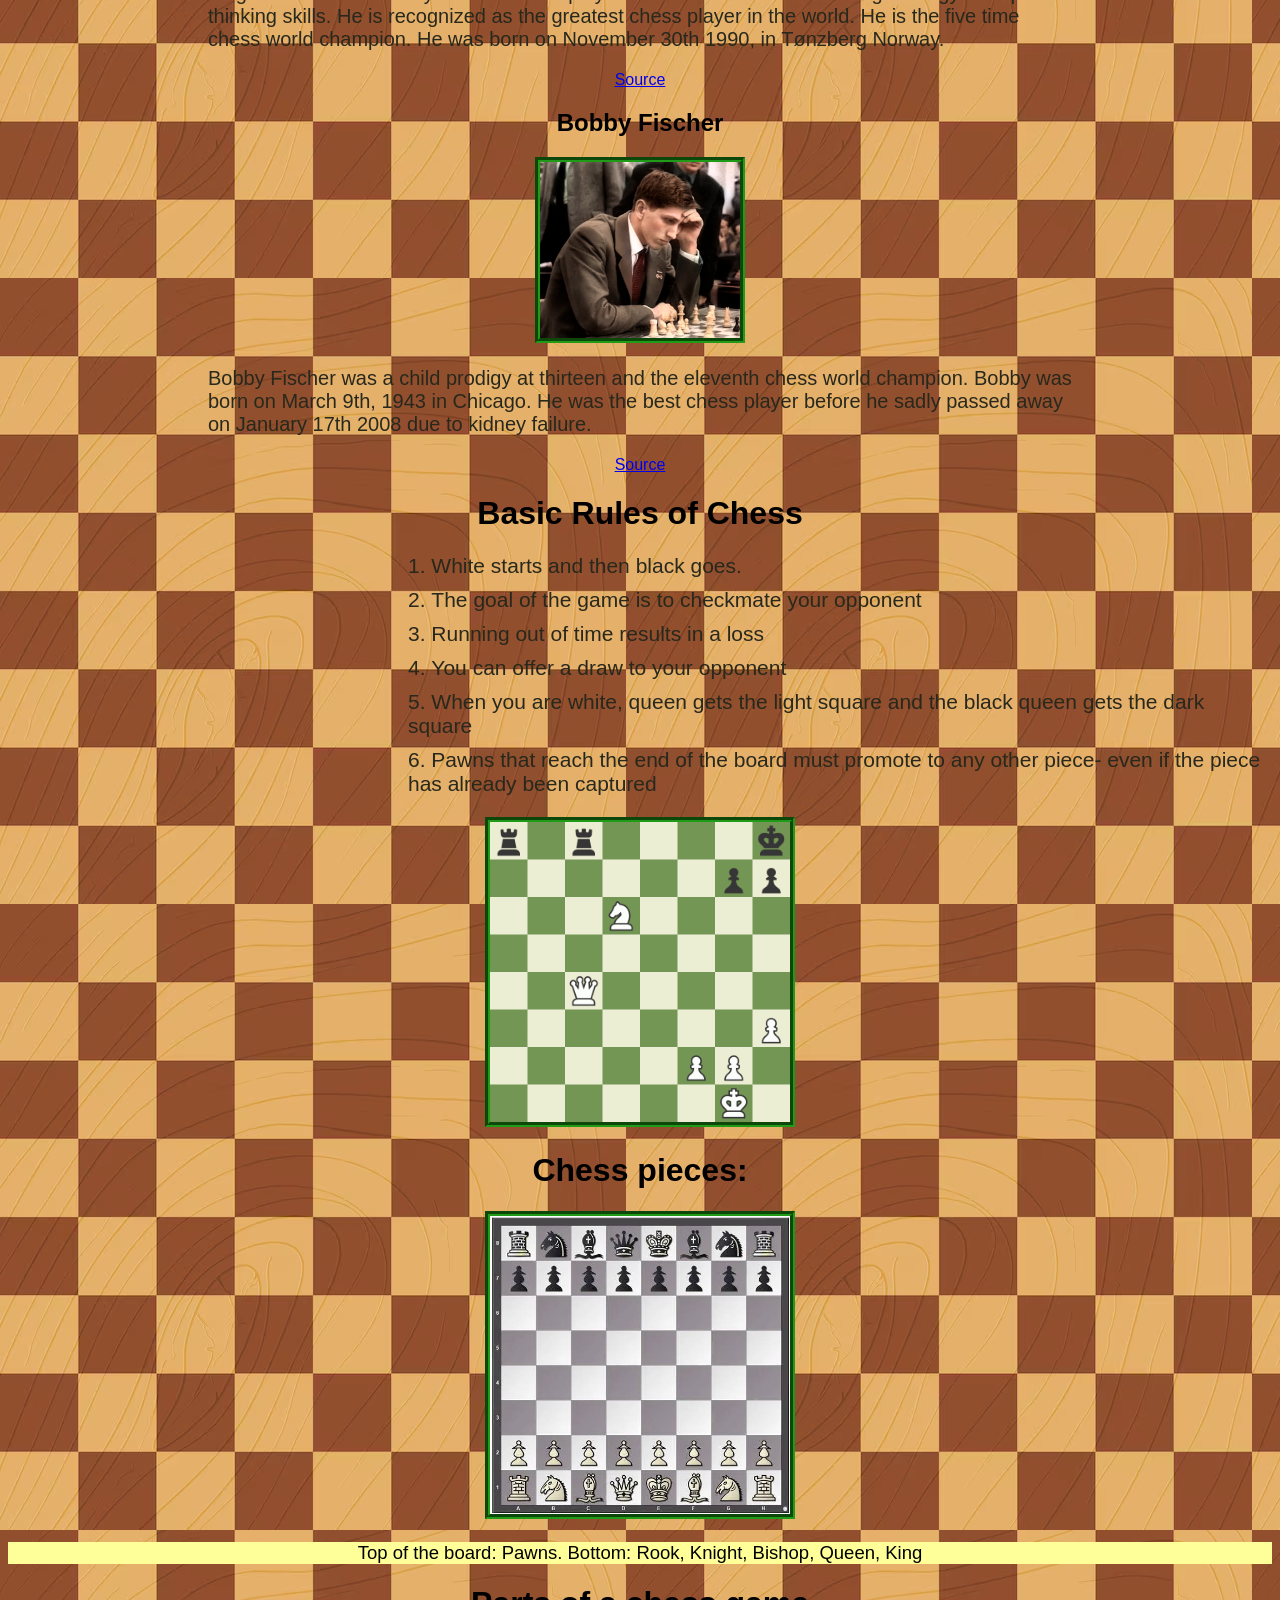
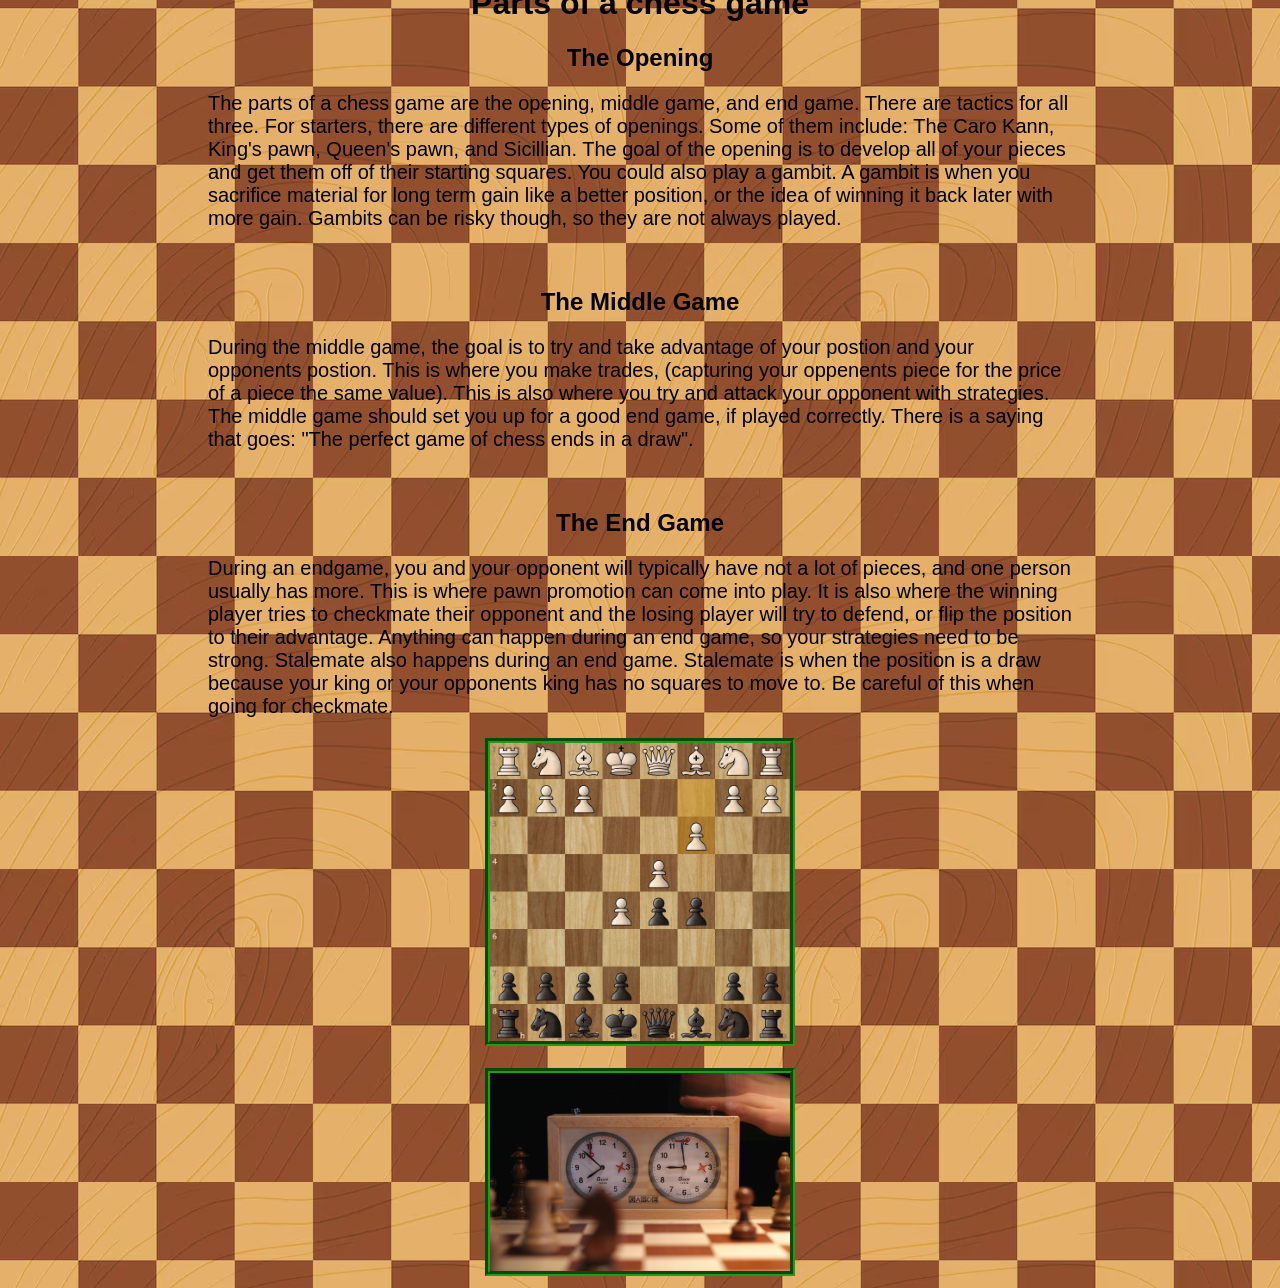
==== commit 42244cfe: "cursor" ====
--- a/index.html
+++ b/index.html
@@ -11,7 +11,7 @@
         <h1>More or less Chess</h1>
         <h2>A very tuff presentation by Julian F, Liam J, and Chance H.</h2>
         <h1>Everything to know:</h1>
-        <h2>How All the pieces move</h2>
+        <h2>How <em>ALL</em> the pieces move</h2>
         <table class="tableshadow"> 
              <tr>
                 <th>Chess piece</th>
--- a/style.css
+++ b/style.css
@@ -4,6 +4,7 @@
     text-align: center;
     font-family:'Segoe UI', Tahoma, Geneva, Verdana, sans-serif;
     line-height: normal;
+    cursor: url("icons8-select-cursor-48.png"), auto;
 }
 
 table {
